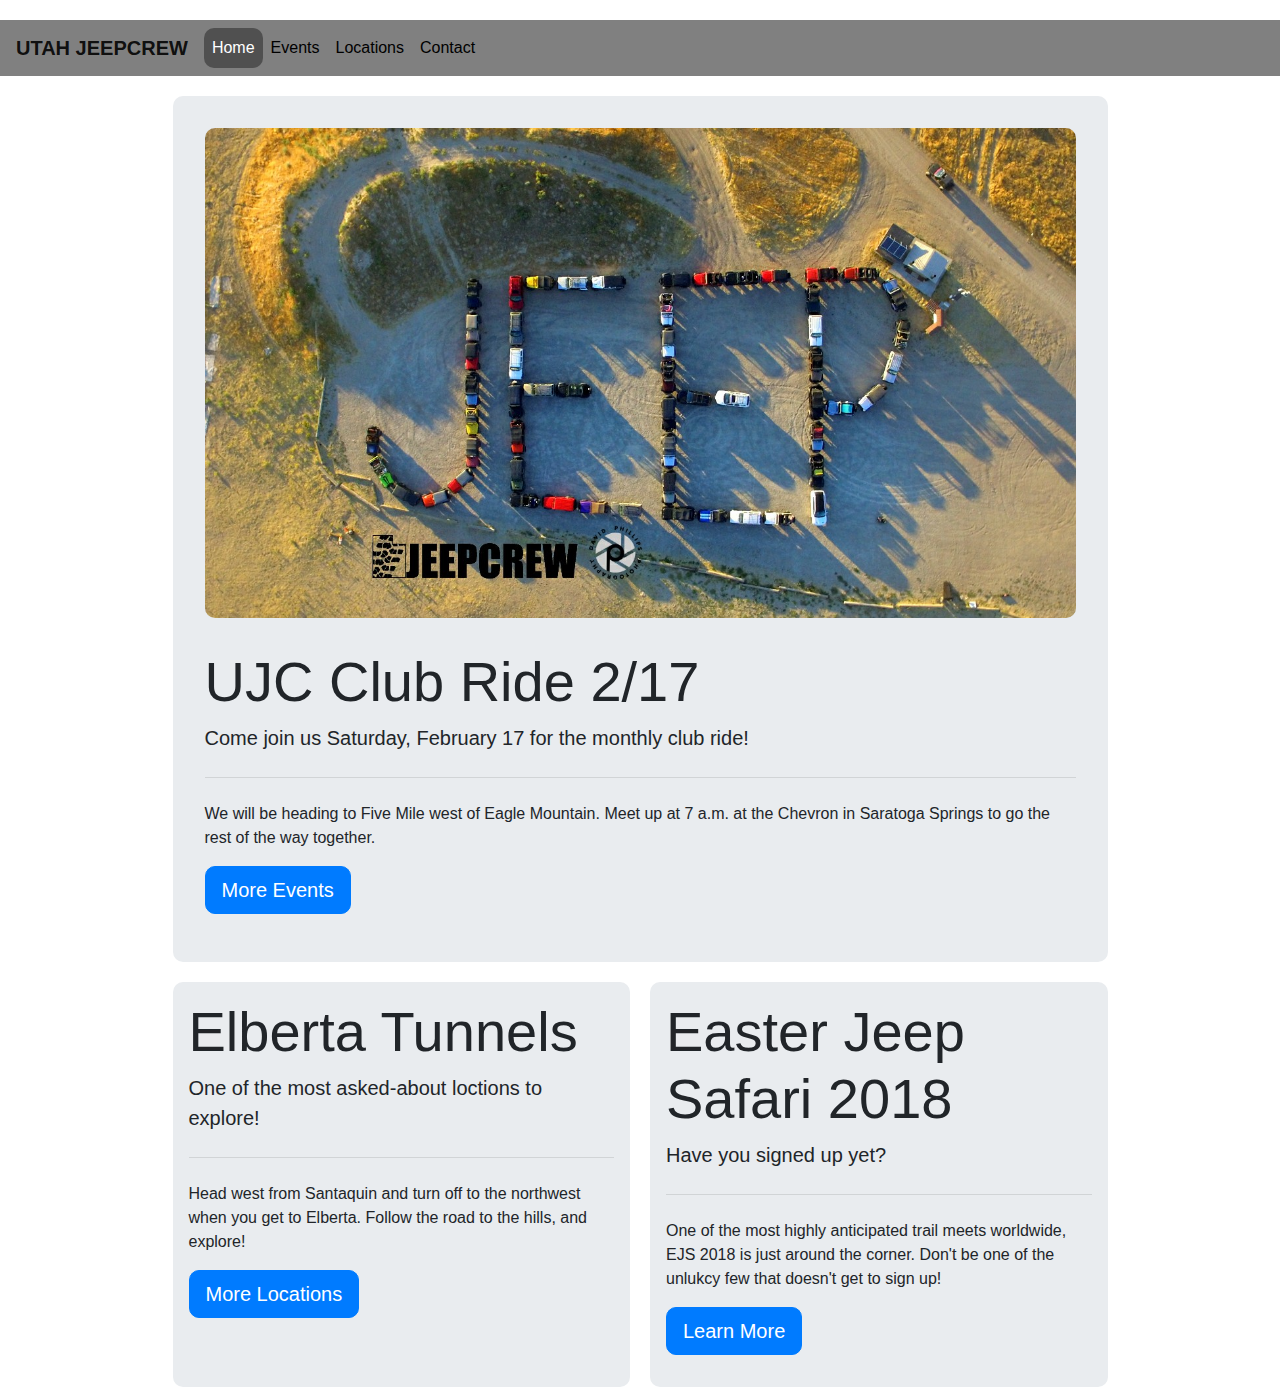
==== index.html @ 02bf496d "quick fix" ====
<!doctype html>
<html lang="en">
  <head>
    <!-- Required meta tags -->
    <meta charset="utf-8">
    <meta name="viewport" content="width=device-width, initial-scale=1, shrink-to-fit=no">

    <!-- Bootstrap CSS -->
    <link rel="stylesheet" href="https://maxcdn.bootstrapcdn.com/bootstrap/4.0.0/css/bootstrap.min.css" integrity="sha384-Gn5384xqQ1aoWXA+058RXPxPg6fy4IWvTNh0E263XmFcJlSAwiGgFAW/dAiS6JXm" crossorigin="anonymous">
    <!-- Modified CSS -->
    <link rel="stylesheet" href="style.css">

    <title>UJC</title>
  </head>
  <body>
    <nav class="navbar navbar-expand-lg navbar-light bg-light">
      <a class="navbar-brand" href="index.html">UTAH JEEPCREW</a>
      <button class="navbar-toggler" type="button" data-toggle="collapse" data-target="#navbarSupportedContent" aria-controls="navbarSupportedContent" aria-expanded="false" aria-label="Toggle navigation">
        <span class="navbar-toggler-icon"></span>
      </button>

      <div class="collapse navbar-collapse" id="navbarSupportedContent">
        <ul class="navbar-nav mr-auto">
          <li class="nav-item active">
            <a class="nav-link" href="index.html">Home <span class="sr-only">(current)</span></a>
          </li>
          <li class="nav-item">
            <a class="nav-link" href="events.html">Events</a>
          </li>
          <li class="nav-item">
            <a class="nav-link" href="locations.html">Locations</a>
          </li>
<!--          <li class="nav-item dropdown">
            <a class="nav-link dropdown-toggle" href="#" id="navbarDropdown" role="button" data-toggle="dropdown" aria-haspopup="true" aria-expanded="false">
              For Sale
            </a>
            <div class="dropdown-menu" aria-labelledby="navbarDropdown">
              <a class="dropdown-item" href="#">Jeeps</a>
              <a class="dropdown-item" href="#">Parts</a>
            </div>
          </li>-->
          <li class="nav-item">
            <a class="nav-link" href="contact.html">Contact</a>
          </li>
        </ul>
      </div>
    </nav>
    <div class="jumbo-container">
      <div class="jumbotron">
        <img src="giantJeep.jpg" class="centerImg">
        <h1 class="display-4">UJC Club Ride 2/17</h1>
        <p class="lead">Come join us Saturday, February 17 for the monthly club ride!</p>
        <hr class="my-4">
        <p>We will be heading to Five Mile west of Eagle Mountain. Meet up at 7 a.m. at the Chevron in Saratoga Springs to go the rest of the way together.</p>
        <p class="lead">
          <a class="btn btn-primary btn-lg" href="events.html" role="button">More Events</a>
        </p>
      </div>
<!--      <div class="jumbopic">
        <img src="giantJeep.jpg" class="centerImg">
      </div>-->
      <div class="jumbotron left">
        <h1 class="display-4">Elberta Tunnels</h1>
        <p class="lead">One of the most asked-about loctions to explore!</p>
        <hr class="my-4">
        <p>Head west from Santaquin and turn off to the northwest when you get to Elberta. Follow the road to the hills, and explore!</p>
        <p class="lead">
          <a class="btn btn-primary btn-lg" href="locations.html" role="button">More Locations</a>
        </p>
      </div>
      <div class="jumbotron right">
        <h1 class="display-4">Easter Jeep Safari 2018</h1>
        <p class="lead">Have you signed up yet?</p>
        <hr class="my-4">
        <p>One of the most highly anticipated trail meets worldwide, EJS 2018 is just around the corner. Don't be one of the unlukcy few that doesn't get to sign up!</p>
        <p class="lead">
          <a class="btn btn-primary btn-lg" href="https://www.rr4w.com/events.cfm" role="button">Learn More</a>
        </p>
      </div>
    </div>


    <!-- Optional JavaScript -->
    <!-- jQuery first, then Popper.js, then Bootstrap JS -->
    <script src="https://code.jquery.com/jquery-3.2.1.slim.min.js" integrity="sha384-KJ3o2DKtIkvYIK3UENzmM7KCkRr/rE9/Qpg6aAZGJwFDMVNA/GpGFF93hXpG5KkN" crossorigin="anonymous"></script>
    <script src="https://cdnjs.cloudflare.com/ajax/libs/popper.js/1.12.9/umd/popper.min.js" integrity="sha384-ApNbgh9B+Y1QKtv3Rn7W3mgPxhU9K/ScQsAP7hUibX39j7fakFPskvXusvfa0b4Q" crossorigin="anonymous"></script>
    <script src="https://maxcdn.bootstrapcdn.com/bootstrap/4.0.0/js/bootstrap.min.js" integrity="sha384-JZR6Spejh4U02d8jOt6vLEHfe/JQGiRRSQQxSfFWpi1MquVdAyjUar5+76PVCmYl" crossorigin="anonymous"></script>
  </body>
</html>
---- style.css ----
.bg-light{
  background-color: gray !important;
}
.navbar{
  margin-top: 20px;
  margin-bottom: 20px;
}
.active{
  background-color: #505050;
  border-radius: 10px;
}
.navbar-light .navbar-brand{
  font-weight: bold;
}
.navbar-light .navbar-nav .nav-link:focus, .navbar-light .navbar-nav .nav-link:hover{
  color: white;
}
.navbar-nav .nav-link{
  padding-left: 10px;
  padding-right: 10px;
}
.navbar-light .navbar-nav .nav-link{
  color: black;
}
.navbar-light .navbar-nav .active>.nav-link, .navbar-light .navbar-nav .nav-link.active, .navbar-light .navbar-nav .nav-link.show, .navbar-light .navbar-nav .show>.nav-link{
  color: white;
}
.jumbo-container{
  display: grid;
  grid-template-columns: 1fr 3fr 3fr 1fr;
  grid-row-gap: 20px;
  grid-column-gap: 20px;
}
.btn-group-lg>.btn, .btn-lg{
  border-radius: 10px;
}
.jumbotron{
  grid-column: 2/4;
  border-radius: 10px;
  margin-bottom: 0;
  padding: 2rem;
}
.card{
  background-color: lightgray !important;
  color: black;
  grid-column: 2/4;
  border-radius: 10px;
}
.btn-link{
  color: black;
}
.btn-link:hover{
  text-decoration: none;
  color: white;
}
.btn-link:focus{
  text-decoration: none;
}
.collapse.show{
  display: grid;
  grid-template-columns: 1fr 1fr 1fr;
  grid-column-gap: 5px;
}
.map{
  margin: 20px;
  grid-column: 1;
  grid-row: 1;
  width: auto;
  height: auto;
  min-height: 250px;
  border-radius: 10px;
}
.img-box{
  grid-column: 3;
  margin: 20px;
}
.card-img{
  display: block;
  vertical-align: middle;
  width: 100%;
  height: auto;
  margin-left: auto;
  margin-right: auto;
  border-radius: 10px;
}
.card-body{
  grid-column: 2;
  padding: 1rem;
}
.jumbopic{
  grid-column: 2/4;
}
.centerImg{
  display: block;
  width: 100%;
  height: auto;
  margin-left: auto;
  margin-right: auto;
  margin-bottom: 30px;
  border-radius: 10px;
}
.left{
  grid-column: 2;
  padding: 1rem;
}
.right{
  grid-column: 3;
  padding: 1rem;
}

.form-control{
  border-radius: 10px;
}
.form-message{
  height: 10rem;
}
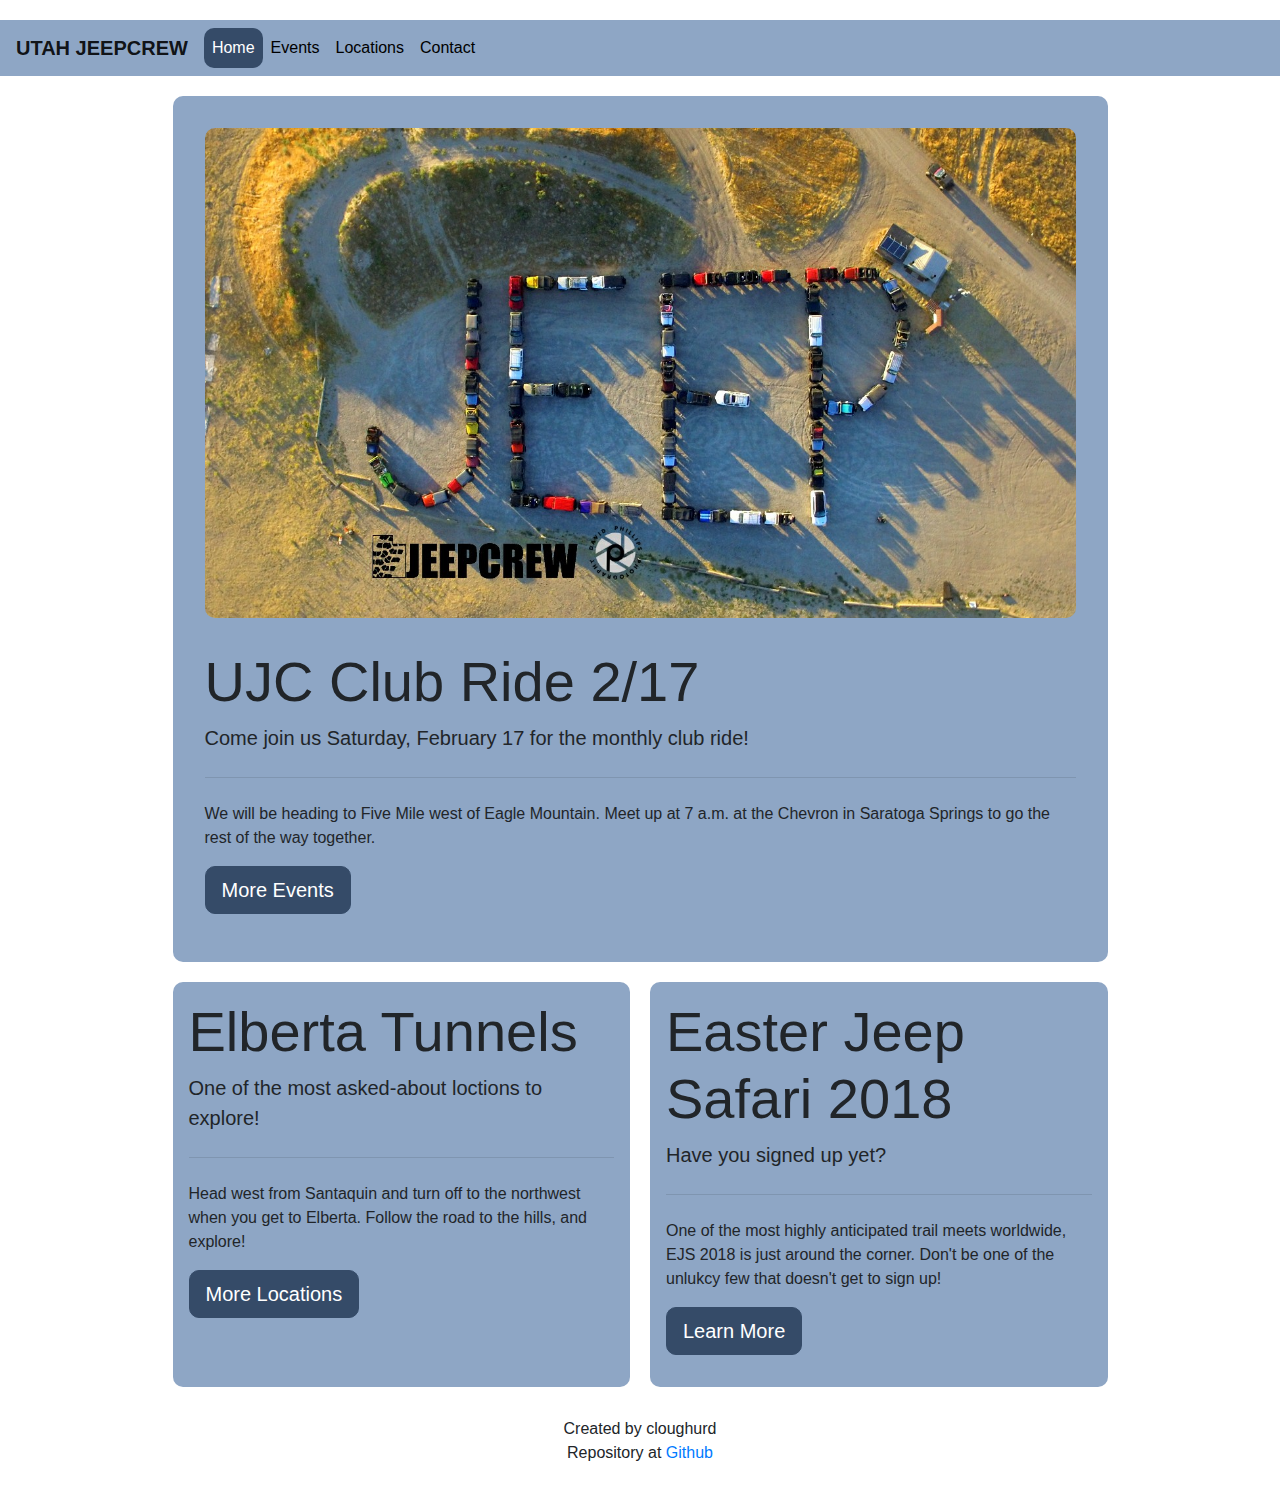
==== commit 8f3254b7: "added footer to all pages" ====
--- a/index.html
+++ b/index.html
@@ -86,4 +86,8 @@
     <script src="https://cdnjs.cloudflare.com/ajax/libs/popper.js/1.12.9/umd/popper.min.js" integrity="sha384-ApNbgh9B+Y1QKtv3Rn7W3mgPxhU9K/ScQsAP7hUibX39j7fakFPskvXusvfa0b4Q" crossorigin="anonymous"></script>
     <script src="https://maxcdn.bootstrapcdn.com/bootstrap/4.0.0/js/bootstrap.min.js" integrity="sha384-JZR6Spejh4U02d8jOt6vLEHfe/JQGiRRSQQxSfFWpi1MquVdAyjUar5+76PVCmYl" crossorigin="anonymous"></script>
   </body>
+  <footer>
+    Created by cloughurd<br>
+    Repository at <a href="https://github.com/cloughurd/ujc">Github</a>
+  </footer>
 </html>
--- a/style.css
+++ b/style.css
@@ -1,12 +1,12 @@
 .bg-light{
-  background-color: gray !important;
+  background-color: #8ea6c5	 !important;
 }
 .navbar{
   margin-top: 20px;
   margin-bottom: 20px;
 }
 .active{
-  background-color: #505050;
+  background-color: #354b68	;
   border-radius: 10px;
 }
 .navbar-light .navbar-brand{
@@ -34,20 +34,26 @@
 .btn-group-lg>.btn, .btn-lg{
   border-radius: 10px;
 }
+.btn-primary{
+  background-color: #354b68	;
+  border-color: #354b68	;
+}
 .jumbotron{
+  background-color: #8ea6c5	 !important;
+
   grid-column: 2/4;
   border-radius: 10px;
   margin-bottom: 0;
   padding: 2rem;
 }
 .card{
-  background-color: lightgray !important;
+  background-color: #8ea6c5 !important;
   color: black;
   grid-column: 2/4;
   border-radius: 10px;
 }
 .btn-link{
-  color: black;
+  color: white;
 }
 .btn-link:hover{
   text-decoration: none;
@@ -60,6 +66,9 @@
   display: grid;
   grid-template-columns: 1fr 1fr 1fr;
   grid-column-gap: 5px;
+}
+.card-header{
+  background-color: #354b68;
 }
 .map{
   margin: 20px;
@@ -114,3 +123,10 @@
 .form-message{
   height: 10rem;
 }
+footer{
+  text-align: center;
+  padding: 30px;
+}
+footer a:hover{
+  text-decoration: none;
+}
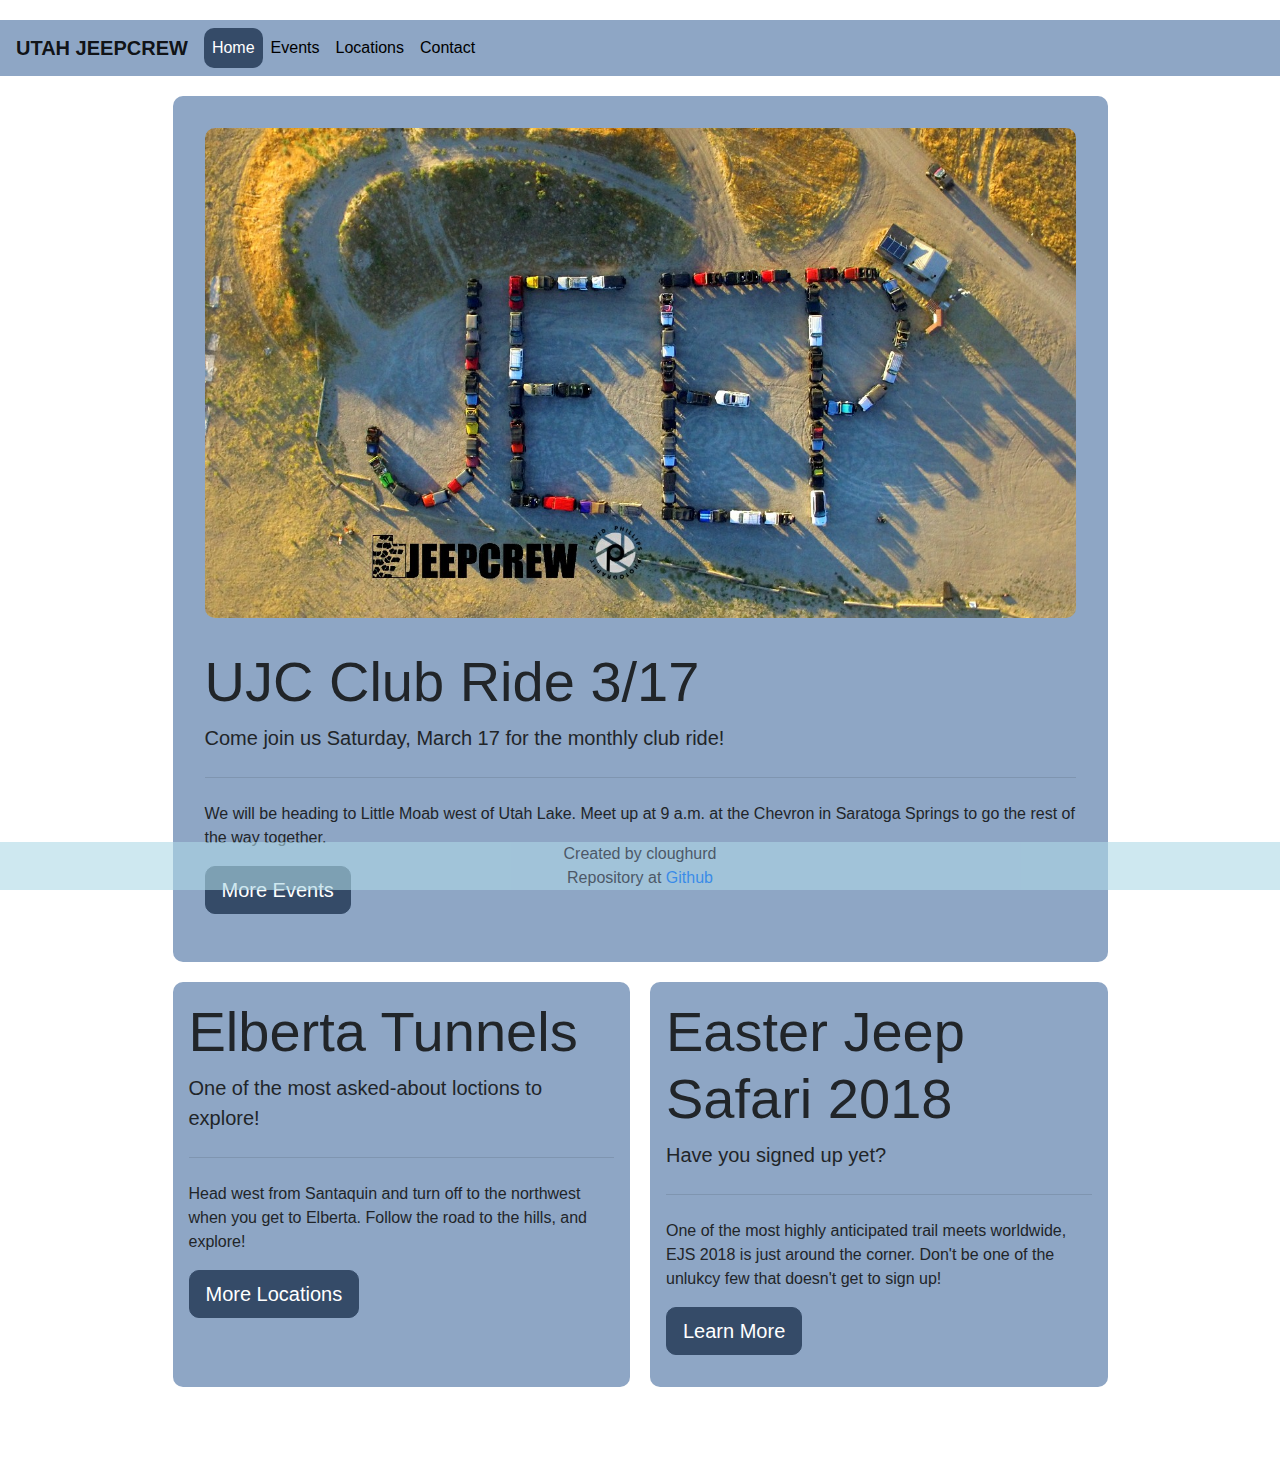
==== commit 1d3bb82b: "added vue" ====
--- a/index.html
+++ b/index.html
@@ -48,10 +48,10 @@
     <div class="jumbo-container">
       <div class="jumbotron">
         <img src="giantJeep.jpg" class="centerImg">
-        <h1 class="display-4">UJC Club Ride 2/17</h1>
-        <p class="lead">Come join us Saturday, February 17 for the monthly club ride!</p>
+        <h1 class="display-4">UJC Club Ride 3/17</h1>
+        <p class="lead">Come join us Saturday, March 17 for the monthly club ride!</p>
         <hr class="my-4">
-        <p>We will be heading to Five Mile west of Eagle Mountain. Meet up at 7 a.m. at the Chevron in Saratoga Springs to go the rest of the way together.</p>
+        <p>We will be heading to Little Moab west of Utah Lake. Meet up at 9 a.m. at the Chevron in Saratoga Springs to go the rest of the way together.</p>
         <p class="lead">
           <a class="btn btn-primary btn-lg" href="events.html" role="button">More Events</a>
         </p>
--- a/style.css
+++ b/style.css
@@ -69,6 +69,7 @@
 }
 .card-header{
   background-color: #354b68;
+  border-radius: 10px !important;
 }
 .map{
   margin: 20px;
@@ -123,9 +124,18 @@
 .form-message{
   height: 10rem;
 }
+body{
+  margin-bottom: 70px;
+}
 footer{
+  background-color: #ADD8E6;
+  opacity: 0.6;
   text-align: center;
-  padding: 30px;
+  position: fixed;
+  bottom: 0;
+  left: 0;
+  width: 100%;
+  margin-bottom: 10px;
 }
 footer a:hover{
   text-decoration: none;
